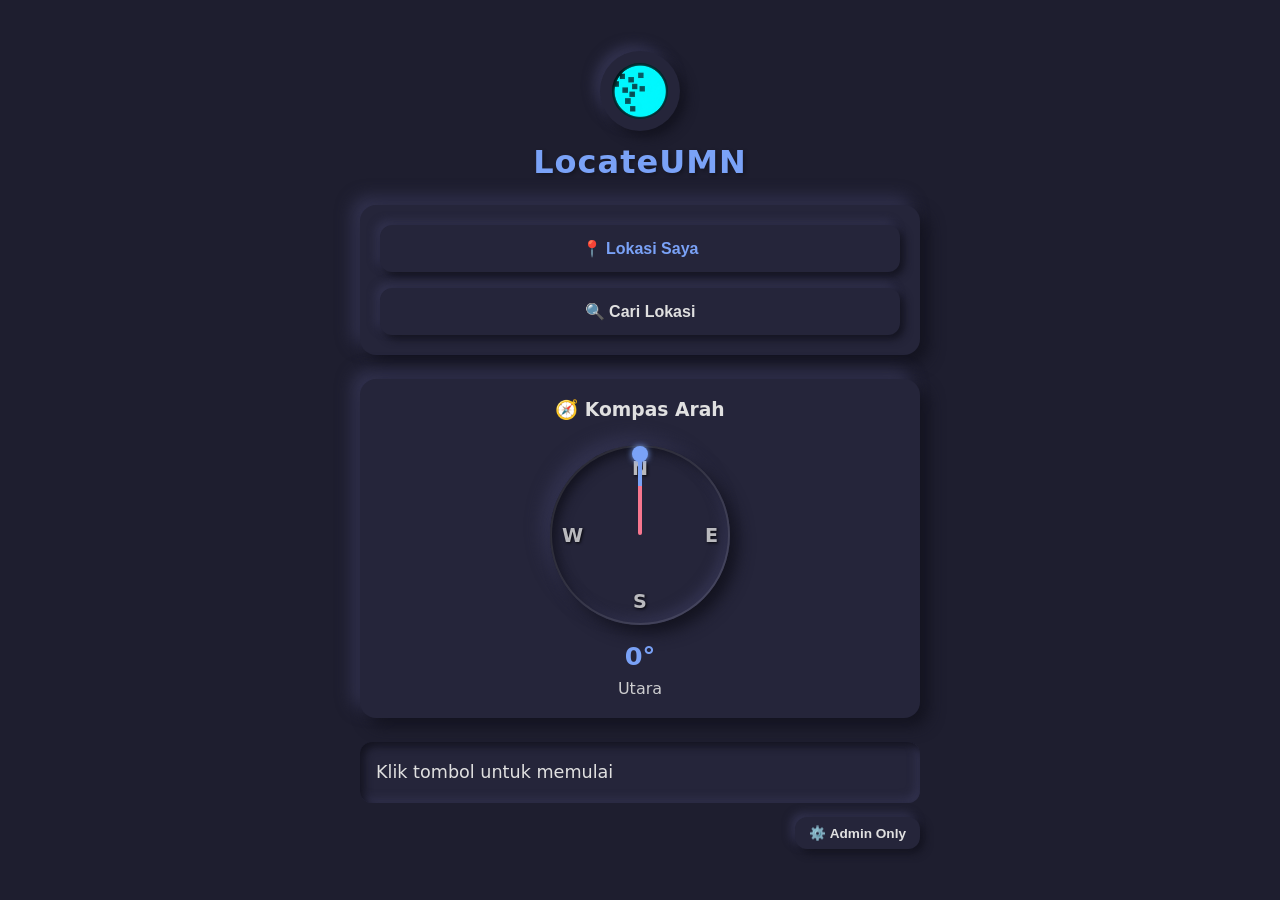
==== index.html @ 467e3239 "first commit" ====
<!DOCTYPE html>
<html lang="id">
<head>
  <meta charset="UTF-8">
  <meta name="viewport" content="width=device-width, initial-scale=1.0">
  <title>LocateUMN</title>
  <link rel="icon" type="image/png" href="assets/logo.png">
  <link rel="stylesheet" href="public/index.css">
</head>
<body>
  <div class="container">
    <header class="header">
      <img src="assets/logo.png" alt="Logo" class="logo">
      <h1 class="title">LocateUMN</h1>
    </header>

    <div class="card">
      <button class="btn btn-primary" id="btn-locate">
        📍 Lokasi Saya
      </button>
      <button class="btn" id="btn-search">
        🔍 Cari Lokasi
      </button>
    </div>

    <!-- ====== KOMPAS CARD ====== -->
    <div class="card" id="compass-card">
      <h3>🧭 Kompas Arah</h3>
      <div id="compass-container">
        <div id="compass">
          <div class="compass-ring">
            <span class="dir-label north">N</span>
            <span class="dir-label east">E</span>
            <span class="dir-label south">S</span>
            <span class="dir-label west">W</span>
          </div>
          <div class="compass-needle"></div>
          <div class="compass-target-indicator" style="display: none;"></div>
        </div>
        <div id="compass-heading">0°</div>
        <div id="compass-direction">Utara</div>
        <div id="compass-target-info" style="display: none;"></div>
      </div>
    </div>
    <!-- ====== END KOMPAS ====== -->

    <div id="output" class="output">
      Klik tombol untuk memulai
    </div>

    <div style="display: flex; justify-content: flex-end; margin-top: -10px;">
      <button class="btn btn-small" id="btn-admin">⚙️ Admin Only</button>
    </div>
  </div>

  <!-- Modal password -->
  <div id="password-overlay" class="overlay" style="display: none;">
    <div class="modal">
      <h3>Masuk Admin</h3>
      <input type="password" id="password-input" class="password-input" placeholder="Password">
      <div class="flex-row" style="justify-content: flex-end;">
        <button class="btn btn-small" id="btn-cancel">Batal</button>
        <button class="btn btn-small btn-primary" id="btn-login">Masuk</button>
      </div>
    </div>
  </div>

  <!-- Daftar lokasi untuk "Cari Lokasi" -->
  <div id="loc-list-overlay" class="overlay" style="display: none;">
    <div class="modal" style="max-height: 80vh; overflow-y: auto;">
      <h3>Pilih Lokasi</h3>
      <div id="loc-list" class="flex-column" style="gap: 8px;"></div>
      <button class="btn btn-small" id="btn-close-list">Tutup</button>
    </div>
  </div>

  <script src="public/app.js"></script>
  <script src="public/compass.js"></script>
</body>
</html>
---- public/index.css ----
/* ==============================================
   LOCATEUMN - PUBLIC STYLES (index.html)
   ============================================== */

/* ========== GLOBAL (ROOT, RESET) ========== */
:root {
  --bg: #1e1e2f;
  --card-bg: #25253a;
  --shadow-dark: #13131f;
  --shadow-light: #333350;
  --text: #e0e0e0;
  --accent: #7aa2f7;
  --danger: #f7768e;
  --success: #9ece6a;
  --radius: 16px;
  --transition: 0.2s ease;
}

* {
  box-sizing: border-box;
  margin: 0;
  padding: 0;
}

body {
  font-family: 'Segoe UI', Roboto, system-ui, sans-serif;
  background: var(--bg);
  color: var(--text);
  min-height: 100vh;
  display: flex;
  justify-content: center;
  align-items: center;
  padding: 16px;
}

.container {
  width: 100%;
  max-width: 560px;
  display: flex;
  flex-direction: column;
  gap: 24px;
}

/* ========== HEADER ========== */
.header {
  display: flex;
  flex-direction: column;
  align-items: center;
  gap: 12px;
}

.logo {
  width: 80px;
  height: 80px;
  object-fit: contain;
  border-radius: 50%;
  background: var(--card-bg);
  box-shadow: 6px 6px 12px var(--shadow-dark),
              -6px -6px 12px var(--shadow-light);
  padding: 12px;
}

.title {
  font-size: 2rem;
  font-weight: 700;
  letter-spacing: 1px;
  color: var(--accent);
  text-shadow: 2px 2px 4px rgba(0,0,0,0.3);
}

/* ========== CARD ========== */
.card {
  background: var(--card-bg);
  border-radius: var(--radius);
  padding: 20px;
  box-shadow: 8px 8px 16px var(--shadow-dark),
              -8px -8px 16px var(--shadow-light);
  display: flex;
  flex-direction: column;
  gap: 16px;
}

/* ========== BUTTONS ========== */
.btn {
  background: var(--card-bg);
  border: none;
  border-radius: 12px;
  padding: 14px 20px;
  font-size: 1rem;
  font-weight: 600;
  color: var(--text);
  cursor: pointer;
  box-shadow: 4px 4px 8px var(--shadow-dark),
              -4px -4px 8px var(--shadow-light);
  transition: all var(--transition);
  display: flex;
  align-items: center;
  justify-content: center;
  gap: 8px;
}

.btn:hover {
  box-shadow: 2px 2px 6px var(--shadow-dark),
              -2px -2px 6px var(--shadow-light);
  transform: translateY(1px);
}

.btn:active {
  box-shadow: inset 4px 4px 8px var(--shadow-dark),
              inset -4px -4px 8px var(--shadow-light);
  transform: translateY(2px);
}

.btn-primary {
  color: var(--accent);
}

.btn-danger {
  color: var(--danger);
}

.btn-small {
  padding: 8px 14px;
  font-size: 0.85rem;
}

.btn-icon {
  background: transparent;
  border: none;
  color: var(--text);
  cursor: pointer;
  padding: 4px;
  border-radius: 8px;
  transition: background 0.2s;
}

.btn-icon:hover {
  background: rgba(255,255,255,0.05);
}

.flex-row {
  display: flex;
  gap: 8px;
  flex-wrap: wrap;
  align-items: center;
}

/* ========== SPINNER ========== */
.spinner {
  display: inline-block;
  width: 20px;
  height: 20px;
  border: 3px solid rgba(255,255,255,0.2);
  border-top: 3px solid var(--accent);
  border-radius: 50%;
  animation: spin 0.8s linear infinite;
}

@keyframes spin {
  to { transform: rotate(360deg); }
}

/* ========== OUTPUT AREA ========== */
.output {
  min-height: 60px;
  padding: 16px;
  border-radius: 12px;
  background: var(--card-bg);
  box-shadow: inset 4px 4px 8px var(--shadow-dark),
              inset -4px -4px 8px var(--shadow-light);
  font-size: 1.1rem;
  line-height: 1.6;
  word-break: break-word;
}

/* ========== MODAL OVERLAY (Password & Pilih Lokasi) ========== */
.overlay {
  position: fixed;
  top: 0; left: 0;
  width: 100%; height: 100%;
  background: rgba(0,0,0,0.7);
  display: flex;
  justify-content: center;
  align-items: center;
  z-index: 1000;
  backdrop-filter: blur(4px);
}

.modal {
  background: var(--card-bg);
  border-radius: var(--radius);
  padding: 24px;
  width: 90%;
  max-width: 360px;
  box-shadow: 0 20px 40px rgba(0,0,0,0.5);
  display: flex;
  flex-direction: column;
  gap: 16px;
}

.password-input {
  background: var(--bg);
  border: none;
  border-radius: 10px;
  padding: 12px;
  color: var(--text);
  font-size: 1rem;
  box-shadow: inset 4px 4px 8px var(--shadow-dark),
              inset -4px -4px 8px var(--shadow-light);
  outline: none;
}

/* ========== MODAL LIST LOKASI (GRID) ========== */
#loc-list-overlay .modal {
  max-width: 650px;
  width: 95%;
  padding: 28px 24px;
  animation: fadeSlideUp 0.3s ease;
  box-shadow: 0 20px 40px rgba(0,0,0,0.6), -8px -8px 16px var(--shadow-light);
  border-radius: 24px;
}

@keyframes fadeSlideUp {
  from { opacity: 0; transform: translateY(20px); }
  to   { opacity: 1; transform: translateY(0); }
}

#loc-list {
  display: grid;
  grid-template-columns: repeat(4, 1fr);
  gap: 20px;
  margin: 16px 0;
  max-height: 60vh;
  overflow-y: auto;
  padding-right: 4px;
}

.btn-location-item {
  background: var(--bg);
  color: var(--text);
  border: none;
  border-radius: 14px;
  padding: 16px 12px;
  font-size: 1rem;
  font-weight: 500;
  text-align: center;
  cursor: pointer;
  box-shadow: 4px 4px 8px var(--shadow-dark), -4px -4px 8px var(--shadow-light);
  transition: all var(--transition);
  word-break: break-word;
  display: flex;
  align-items: center;
  justify-content: center;
  min-height: 70px;
}

.btn-location-item:hover {
  box-shadow: 2px 2px 6px var(--shadow-dark), -2px -2px 6px var(--shadow-light);
  transform: translateY(1px);
  background: #2f2f44;
}

.btn-location-item:active {
  box-shadow: inset 4px 4px 8px var(--shadow-dark), inset -4px -4px 8px var(--shadow-light);
}

#btn-close-list {
  align-self: flex-end;
  background: var(--card-bg);
  color: var(--danger);
  border: none;
  border-radius: 10px;
  padding: 10px 18px;
  font-weight: 600;
  box-shadow: 3px 3px 6px var(--shadow-dark), -3px -3px 6px var(--shadow-light);
  cursor: pointer;
  transition: var(--transition);
}

#btn-close-list:hover {
  box-shadow: 1px 1px 3px var(--shadow-dark), -1px -1px 3px var(--shadow-light);
  transform: translateY(1px);
}

/* ========== KOMPAS ========== */
#compass-card {
  text-align: center;
}

#compass-container {
  display: flex;
  flex-direction: column;
  align-items: center;
  gap: 8px;
}

#compass {
  position: relative;
  width: 180px;
  height: 180px;
  border-radius: 50%;
  background: var(--card-bg);
  box-shadow:
    inset 6px 6px 12px var(--shadow-dark),
    inset -6px -6px 12px var(--shadow-light),
    8px 8px 16px var(--shadow-dark),
    -8px -8px 16px var(--shadow-light);
  margin: 8px auto;
}

.compass-ring {
  position: absolute;
  width: 100%;
  height: 100%;
  border-radius: 50%;
  border: 2px solid rgba(255,255,255,0.1);
}

.dir-label {
  position: absolute;
  font-weight: 700;
  font-size: 1.2rem;
  color: var(--text);
  opacity: 0.8;
  text-shadow: 1px 1px 3px black;
}
.north { top: 10px; left: 50%; transform: translateX(-50%); }
.south { bottom: 10px; left: 50%; transform: translateX(-50%); }
.east  { right: 10px; top: 50%; transform: translateY(-50%); }
.west  { left: 10px; top: 50%; transform: translateY(-50%); }

.compass-needle {
  position: absolute;
  bottom: 50%;
  left: 50%;
  width: 4px;
  height: 45%;
  background: linear-gradient(to top, var(--danger) 60%, var(--accent) 60%);
  border-radius: 2px;
  transform-origin: bottom center;
  transform: translateX(-50%) rotate(0deg);
  transition: transform 0.15s ease-out;
  z-index: 2;
}

.compass-needle::after {
  content: '';
  position: absolute;
  top: -8px;
  left: 50%;
  transform: translateX(-50%);
  width: 16px;
  height: 16px;
  background: var(--accent);
  border-radius: 50%;
  box-shadow: 0 0 6px var(--accent);
}

.compass-target-indicator {
  position: absolute;
  top: 5px;
  left: 50%;
  width: 10px;
  height: 10px;
  background: #ff9e64;
  border-radius: 50%;
  box-shadow: 0 0 10px #ff9e64;
  transform: translateX(-50%);
  z-index: 3;
}

#compass-heading {
  font-size: 1.6rem;
  font-weight: 700;
  color: var(--accent);
}

#compass-direction {
  font-size: 1rem;
  color: var(--text);
  opacity: 0.9;
}

#compass-target-info {
  font-size: 0.9rem;
  background: rgba(255,255,255,0.05);
  padding: 6px 14px;
  border-radius: 20px;
  color: #ff9e64;
}

#compass-fallback {
  color: var(--danger);
  font-weight: 500;
}

/* ========== RESPONSIVE ========== */
@media (max-width: 900px) {
  #loc-list {
    grid-template-columns: repeat(3, 1fr);
  }
}

@media (max-width: 700px) {
  .container {
    max-width: 100%;
    padding: 0 8px;
  }
}

@media (max-width: 600px) {
  #loc-list {
    grid-template-columns: repeat(2, 1fr);
    gap: 12px;
  }
  .btn-location-item {
    padding: 14px 10px;
    font-size: 0.95rem;
    min-height: 60px;
  }
  #loc-list-overlay .modal {
    padding: 20px 16px;
  }
}

@media (max-width: 500px) {
  .title {
    font-size: 1.6rem;
  }
}
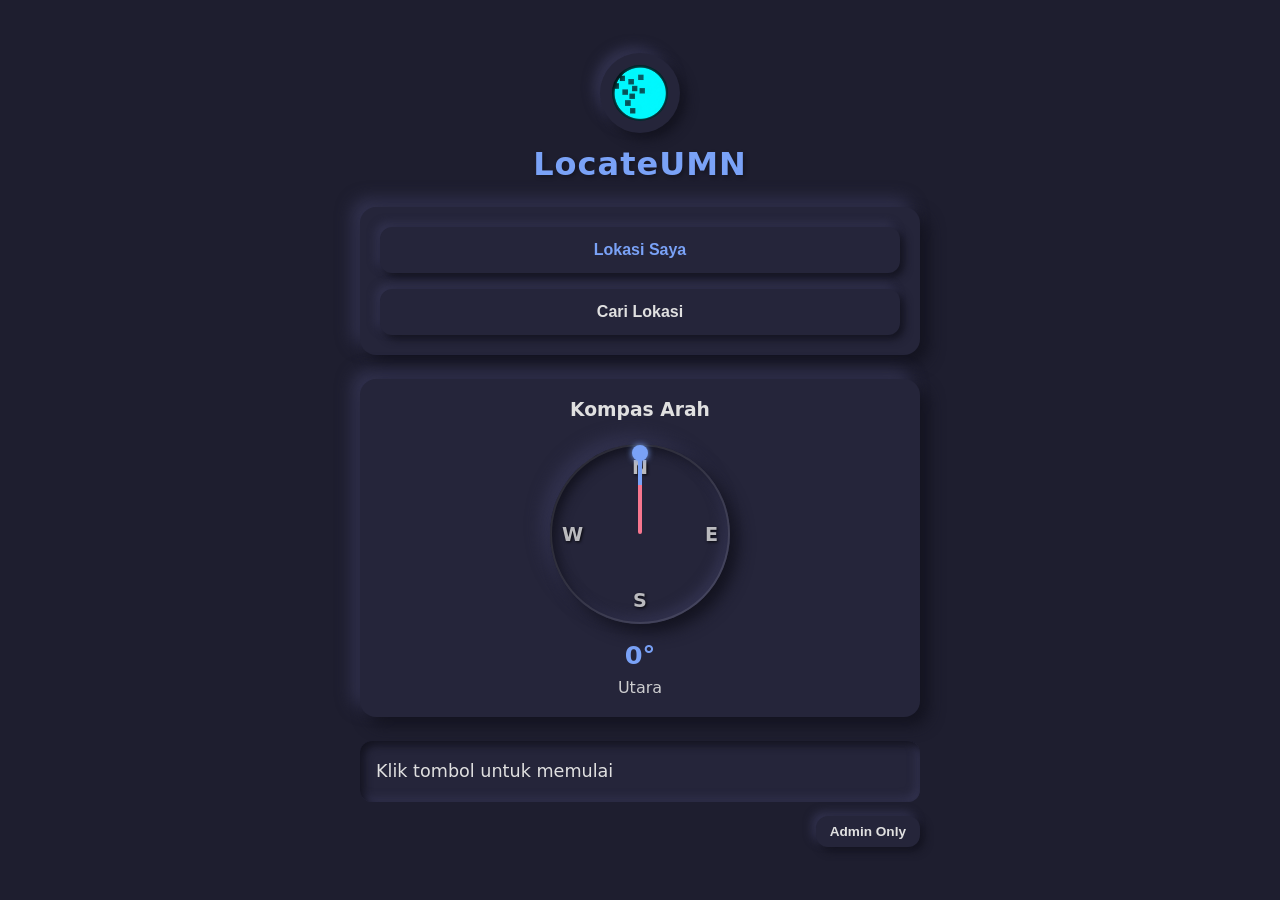
==== commit 4308375f: "next commit" ====
--- a/index.html
+++ b/index.html
@@ -16,16 +16,16 @@
 
     <div class="card">
       <button class="btn btn-primary" id="btn-locate">
-        📍 Lokasi Saya
+        Lokasi Saya
       </button>
       <button class="btn" id="btn-search">
-        🔍 Cari Lokasi
+        Cari Lokasi
       </button>
     </div>
 
     <!-- ====== KOMPAS CARD ====== -->
     <div class="card" id="compass-card">
-      <h3>🧭 Kompas Arah</h3>
+      <h3>Kompas Arah</h3>
       <div id="compass-container">
         <div id="compass">
           <div class="compass-ring">
@@ -49,7 +49,7 @@
     </div>
 
     <div style="display: flex; justify-content: flex-end; margin-top: -10px;">
-      <button class="btn btn-small" id="btn-admin">⚙️ Admin Only</button>
+      <button class="btn btn-small" id="btn-admin">Admin Only</button>
     </div>
   </div>
 
--- a/public/index.css
+++ b/public/index.css
@@ -232,9 +232,34 @@
   margin: 16px 0;
   max-height: 60vh;
   overflow-y: auto;
-  padding-right: 4px;
-}
-
+  padding-right: 8px; /* sedikit lebih lega untuk scrollbar */
+}
+
+/* ========== SCROLLBAR KUSTOM UNTUK MODAL ========== */
+#loc-list::-webkit-scrollbar {
+  width: 8px;
+}
+
+#loc-list::-webkit-scrollbar-track {
+  background: transparent;
+  margin: 12px 0; /* biar tidak nempel ke ujung modal */
+}
+
+#loc-list::-webkit-scrollbar-thumb {
+  background: var(--shadow-light);
+  border-radius: 10px;
+  border: 2px solid var(--card-bg); /* efek menyatu dengan background card */
+  box-shadow: inset 2px 2px 4px var(--shadow-dark),
+              inset -2px -2px 4px var(--shadow-light);
+  transition: background 0.2s;
+}
+
+#loc-list::-webkit-scrollbar-thumb:hover {
+  background: var(--accent);
+  border-color: var(--accent);
+}
+
+/* Tombol lokasi */
 .btn-location-item {
   background: var(--bg);
   color: var(--text);
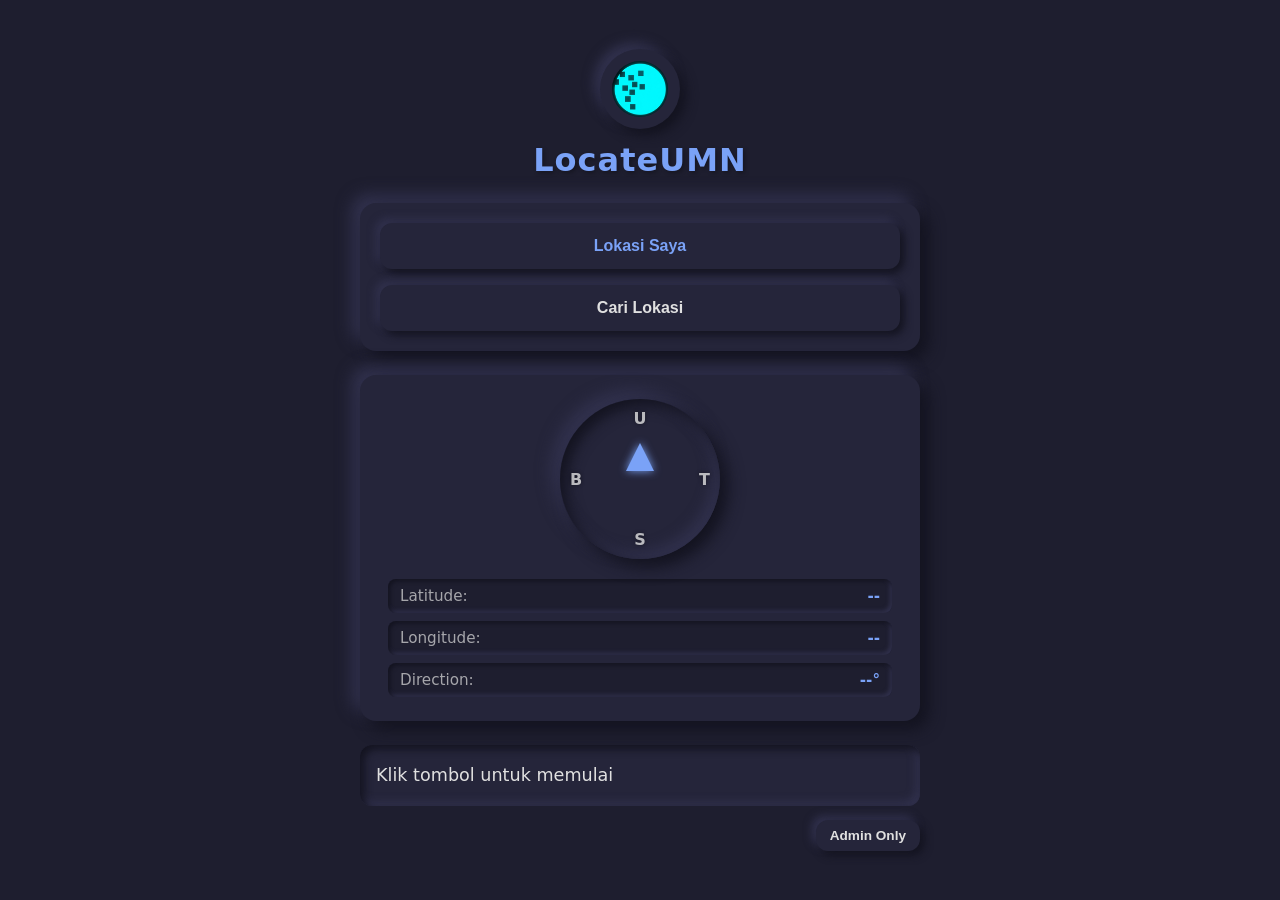
==== commit 2f63e4de: "last commit kah" ====
--- a/index.html
+++ b/index.html
@@ -25,21 +25,21 @@
 
     <!-- ====== KOMPAS CARD ====== -->
     <div class="card" id="compass-card">
-      <h3>Kompas Arah</h3>
       <div id="compass-container">
-        <div id="compass">
-          <div class="compass-ring">
-            <span class="dir-label north">N</span>
-            <span class="dir-label east">E</span>
-            <span class="dir-label south">S</span>
-            <span class="dir-label west">W</span>
+        <div id="compass-outer">
+          <div id="compass-rose">
+            <span class="dir-label dir-n">U</span>
+            <span class="dir-label dir-e">T</span>
+            <span class="dir-label dir-s">S</span>
+            <span class="dir-label dir-w">B</span>
           </div>
-          <div class="compass-needle"></div>
-          <div class="compass-target-indicator" style="display: none;"></div>
+          <div id="compass-arrow"></div>
         </div>
-        <div id="compass-heading">0°</div>
-        <div id="compass-direction">Utara</div>
-        <div id="compass-target-info" style="display: none;"></div>
+        <div id="compass-info">
+          <div class="info-row"><span>Latitude:</span><span id="compass-lat">--</span></div>
+          <div class="info-row"><span>Longitude:</span><span id="compass-lng">--</span></div>
+          <div class="info-row"><span>Direction:</span><span id="compass-heading">--°</span></div>
+        </div>
       </div>
     </div>
     <!-- ====== END KOMPAS ====== -->
--- a/public/index.css
+++ b/public/index.css
@@ -308,115 +308,131 @@
 }
 
 /* ========== KOMPAS ========== */
+/* ==========================================
+   Compass Simple Styles (Neumorphism)
+   ========================================== */
 #compass-card {
-  text-align: center;
+  display: flex;
+  justify-content: center;
+  align-items: center;
+  padding: 24px 20px;
 }
 
 #compass-container {
   display: flex;
   flex-direction: column;
   align-items: center;
-  gap: 8px;
-}
-
-#compass {
+  gap: 20px;
+  width: 100%;
+}
+
+/* Lingkaran utama kompas */
+#compass-outer {
   position: relative;
-  width: 180px;
-  height: 180px;
+  width: 160px;
+  height: 160px;
   border-radius: 50%;
   background: var(--card-bg);
-  box-shadow:
-    inset 6px 6px 12px var(--shadow-dark),
-    inset -6px -6px 12px var(--shadow-light),
+  box-shadow: 
+    inset 6px 6px 14px var(--shadow-dark),
+    inset -6px -6px 14px var(--shadow-light),
     8px 8px 16px var(--shadow-dark),
     -8px -8px 16px var(--shadow-light);
-  margin: 8px auto;
-}
-
-.compass-ring {
+  display: flex;
+  justify-content: center;
+  align-items: center;
+}
+
+/* Lingkaran dalam yang berputar (kompas rose) */
+#compass-rose {
   position: absolute;
   width: 100%;
   height: 100%;
   border-radius: 50%;
-  border: 2px solid rgba(255,255,255,0.1);
-}
-
+  transform: rotate(0deg);
+  transition: transform 0.1s linear; /* akan diperhalus dengan JS */
+  will-change: transform;
+}
+
+/* Label arah mata angin */
 .dir-label {
   position: absolute;
   font-weight: 700;
-  font-size: 1.2rem;
+  font-size: 1rem;
   color: var(--text);
   opacity: 0.8;
-  text-shadow: 1px 1px 3px black;
-}
-.north { top: 10px; left: 50%; transform: translateX(-50%); }
-.south { bottom: 10px; left: 50%; transform: translateX(-50%); }
-.east  { right: 10px; top: 50%; transform: translateY(-50%); }
-.west  { left: 10px; top: 50%; transform: translateY(-50%); }
-
-.compass-needle {
+  text-shadow: 0 0 4px rgba(0,0,0,0.5);
+}
+.dir-n { top: 10px; left: 50%; transform: translateX(-50%); }
+.dir-s { bottom: 10px; left: 50%; transform: translateX(-50%); }
+.dir-e { right: 10px; top: 50%; transform: translateY(-50%); }
+.dir-w { left: 10px; top: 50%; transform: translateY(-50%); }
+
+/* Panah penunjuk arah tujuan */
+#compass-arrow {
   position: absolute;
-  bottom: 50%;
+  width: 0;
+  height: 0;
+  border-left: 14px solid transparent;
+  border-right: 14px solid transparent;
+  border-bottom: 28px solid var(--accent); /* ujung panah */
+  filter: drop-shadow(0 0 4px var(--accent));
+  transform-origin: 50% 100%;
+  transform: rotate(0deg) translateY(-8px);
+  transition: transform 0.15s ease-out;
+  will-change: transform;
+  z-index: 5;
+  /* letakkan di tengah: top 50%, left 50% lalu geser */
+  top: 50%;
   left: 50%;
-  width: 4px;
-  height: 45%;
-  background: linear-gradient(to top, var(--danger) 60%, var(--accent) 60%);
-  border-radius: 2px;
-  transform-origin: bottom center;
-  transform: translateX(-50%) rotate(0deg);
-  transition: transform 0.15s ease-out;
-  z-index: 2;
-}
-
-.compass-needle::after {
-  content: '';
-  position: absolute;
-  top: -8px;
-  left: 50%;
-  transform: translateX(-50%);
-  width: 16px;
-  height: 16px;
-  background: var(--accent);
-  border-radius: 50%;
-  box-shadow: 0 0 6px var(--accent);
-}
-
-.compass-target-indicator {
-  position: absolute;
-  top: 5px;
-  left: 50%;
-  width: 10px;
-  height: 10px;
-  background: #ff9e64;
-  border-radius: 50%;
-  box-shadow: 0 0 10px #ff9e64;
-  transform: translateX(-50%);
-  z-index: 3;
-}
-
-#compass-heading {
-  font-size: 1.6rem;
-  font-weight: 700;
+  margin-left: -14px;
+  margin-top: -28px; /* setengah tinggi panah */
+}
+
+/* Informasi koordinat & arah */
+#compass-info {
+  width: 100%;
+  display: flex;
+  flex-direction: column;
+  gap: 8px;
+  padding: 0 8px;
+}
+
+.info-row {
+  display: flex;
+  justify-content: space-between;
+  font-size: 0.95rem;
+  background: var(--bg);
+  border-radius: 8px;
+  padding: 8px 12px;
+  box-shadow: inset 2px 2px 4px var(--shadow-dark),
+              inset -2px -2px 4px var(--shadow-light);
+  color: var(--text);
+}
+
+.info-row span:first-child {
+  opacity: 0.7;
+  font-weight: 500;
+}
+
+.info-row span:last-child {
+  font-weight: 600;
   color: var(--accent);
 }
 
-#compass-direction {
-  font-size: 1rem;
-  color: var(--text);
-  opacity: 0.9;
-}
-
-#compass-target-info {
-  font-size: 0.9rem;
-  background: rgba(255,255,255,0.05);
-  padding: 6px 14px;
-  border-radius: 20px;
-  color: #ff9e64;
-}
-
-#compass-fallback {
-  color: var(--danger);
-  font-weight: 500;
+/* Responsif */
+@media (max-width: 400px) {
+  #compass-outer {
+    width: 140px;
+    height: 140px;
+  }
+  #compass-arrow {
+    border-left-width: 12px;
+    border-right-width: 12px;
+    border-bottom-width: 24px;
+    margin-left: -12px;
+    margin-top: -24px;
+  }
 }
 
 /* ========== RESPONSIVE ========== */
